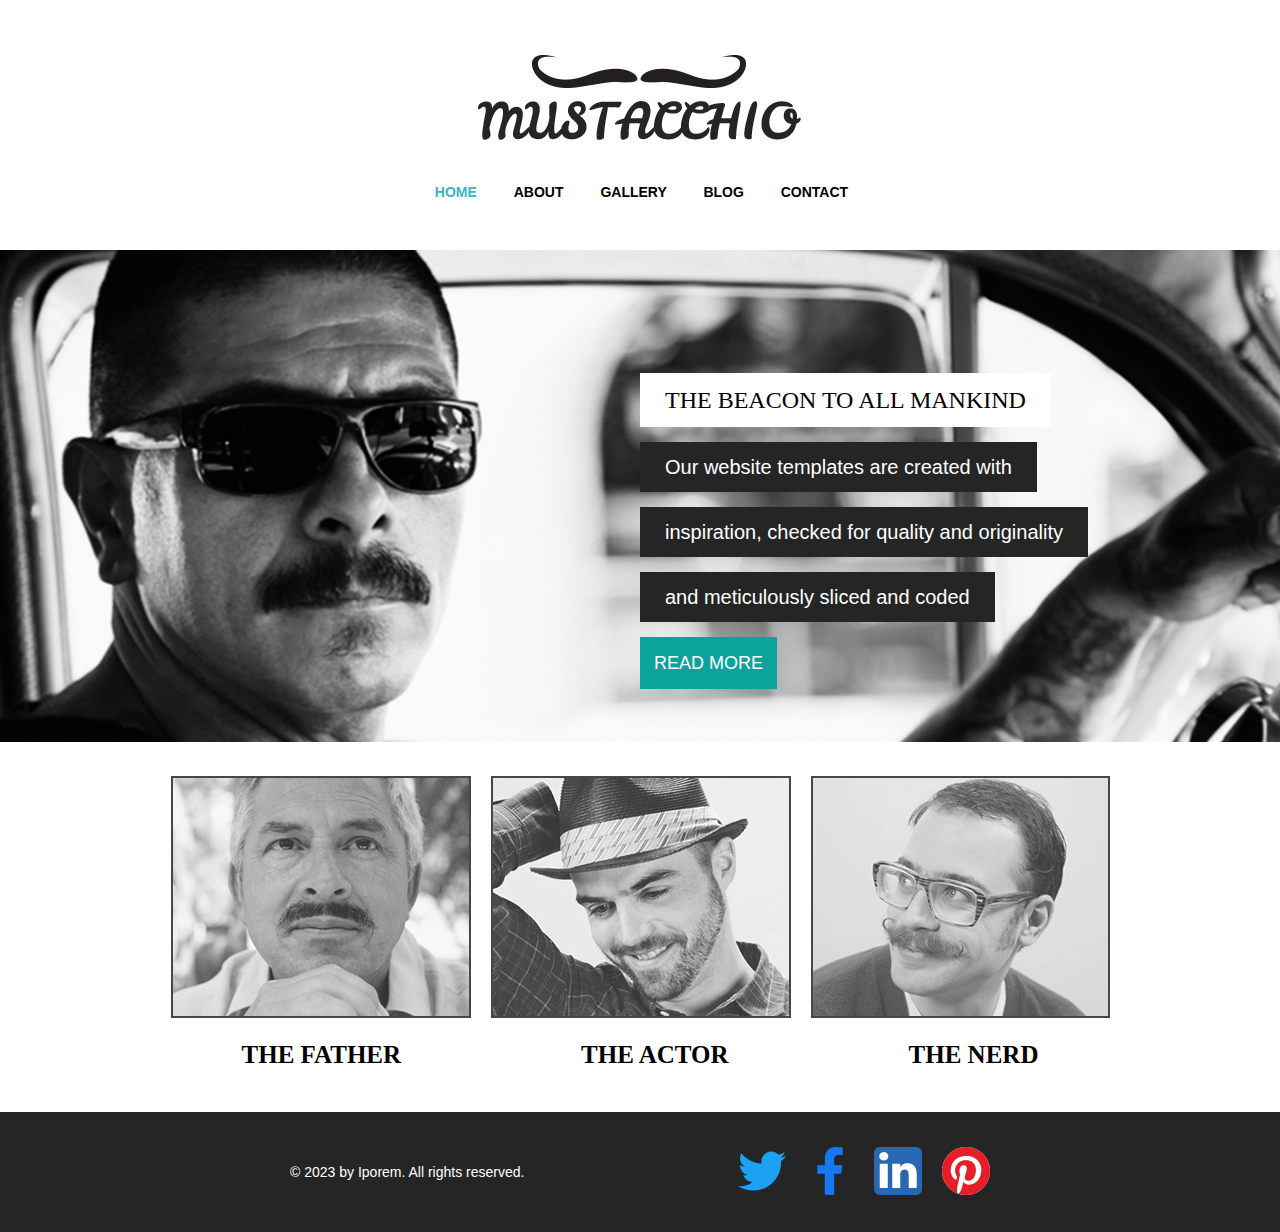
==== index.html @ 4cbbf061 "added main and about page" ====
<html lang="en">
  <head>
    <meta charset="UTF-8" />
    <meta http-equiv="X-UA-Compatible" content="IE=edge" />
    <meta name="viewport" content="width=device-width, initial-scale=1.0" />
    <title>Home</title>
    <link rel="stylesheet" href="./styles/reset.css" />
    <link rel="stylesheet" href="./styles/styles.css" />
  </head>
  <body>
    <div class="main-container">
      <header>
        <a href="./index.html">
          <img
            src="./images/main-logo.jpg"
            id="logo"
            alt="main logo of mustache"
          />
        </a>
        <nav>
          <ul>
            <il class="nav-elements">
              <a href="./index.html" id="home-button">HOME</a>
            </il>
            <il class="nav-elements">
              <a href="./pages/about.html">ABOUT</a>
            </il>
            <il class="nav-elements">
              <a href="./pages/gallery.html">GALLERY</a>
            </il>
            <il class="nav-elements">
              <a href="./pages/blog.html">BLOG</a>
            </il>
            <il class="nav-elements">
              <a href="./pages/contact.html">CONTACT</a>
            </il>
          </ul>
        </nav>
      </header>
      <main>
        <div class="main-one">
          <img
            src="./images/main-one.jpg"
            id="mustache-man"
            alt="manly man with mustache driving a car"
          />
          <div class="main-text">
            <h2>THE BEACON TO ALL MANKIND</h2> <br>
            <span>Our website templates are created with</span> <br>
            <span>inspiration, checked for quality and originality</span> <br>
            <span>and meticulously sliced and coded</span><br>
            <a id="read-more" href="./pages/blog.html">READ MORE</a>
          </div>
        </div>
        <div class="main-two">
          <div class="the-men">
            <a href="./pages/gallery.html">
            <img id=the-boys src="./images/the-father.jpg" alt="">
          </a>
          </div>
          <div class="the-men">
            <a href="./pages/gallery.html">
            <img id=the-boys src="./images/the-actor.jpg" alt="">
          </a>
          </div>
          <div class="the-men">
            <a href="./pages/gallery.html">
            <img id=the-boys src="./images/the-nerd.jpg" alt="">
          </a>
          </div>
        </div>
        <div class="titles">
          <h3>THE FATHER</h3>
          <h3>THE ACTOR</h3>
          <h3>THE NERD</h3>
        </div>
      </main>
      <footer>
        <div class="foot-container">
          <p>&copy 2023 by Iporem. All rights reserved.</p>
          <ul class="social-nav">
            <li id="twitter">
              <a href="https://twitter.com/">
                <img id="social" src="./images/social-media-icons/twitter-icon.png" alt="">
              </a>
            </li>
            <li id="facebook">
              <a href="https://www.facebook.com/">
                <img id="social" src="./images/social-media-icons/facebook-icon.png" alt="">
              </a>
            </li>
            <li id="linked-in">
              <a href="https://www.linkedin.com/">
                <img id="social" src="./images/social-media-icons/linked-in-icon.png" alt="">
              </a>
            </li>
            <li
            id="pinterest">
              <a href="https://www.pinterest.com/">
                <img id="social" src="./images/social-media-icons/pinterest-icon.png" alt="">
              </a>
            </li>
          </ul>
        </div>
      </footer>
    </div>
  </body>
</html>
---- styles/styles.css ----
.main-container {
  height: 100vh;
  display: grid;
  grid-template-rows: auto 1fr auto;
}


header {
  height: 250px;
  display: flex;
  flex-direction: column;
  justify-content: center;
  align-items: center;
}

.main-one {
  position: relative;
}

.main-text {
  position: absolute;
  top: 25%;
  left: 50%;
  text-align: left;
}

.main-text > h2 {
  background: #fff;
  color: #000;
  display: inline-block;
  font-family: poller_oneregular;
  font-size: 24px;
  font-weight: normal;
  padding: 15px 25px;
}

.main-text > span {
  background:rgb(37,37,37);
  color: #ffffff;
  display: inline-block;
  font-family: Arial, Helvetica, sans-serif;
  font-size: 20px;
  font-weight: normal;
  margin-top: 15px;
  padding: 15px 25px;
}

#read-more {
  background: rgb(11,163,156);
  color: #ffffff;
  display: inline-block;
  font-family: Arial, Helvetica, sans-serif;
  font-size: 18px;
  font-weight: normal;
  margin-top: 15px;
  padding: 17px 14px;
}

#read-more:hover {
  background: rgb(15, 202, 192);
}

.main-two {
  height: 300px;
  display: flex;
  justify-content: center;
}

#logo {
  width: 340px;
  padding-bottom: 40px;
}

#mustache-man {
  width: 100%;
}

.nav-elements {
  color: black;
  font-family: "Arial Black", Gadget, sans-serif;
  font-weight: bolder;
  font-size: 14px;
  padding: 10px 15px 20px 18px;
}

a:link {
  color: black;
  text-decoration: none;
}

a:visited {
  color: black;
  text-decoration: none;
}

a:hover {
  color: rgb(58,181,193);
  text-decoration: none;
}

#home-button {
  color: rgb(58,181,193);
}

.the-men {
  padding-top: 34px;
  margin: 0 10px 20px;
}

#the-boys {
  border: 2px solid #1a1a1a;
  display: block;
  margin: 0;
  padding: 0;
  opacity: .8;
  transition: all 0.5s ease;

}

#the-boys:hover {
  filter: contrast(130%);
}

.titles {
  display: flex;
  justify-content: center;
  margin-bottom: 45px;
}

h3 {
  padding: 0px 90px 0px 90px;
  font-family: poller_oneregular;
  font-size: 25px;
  font-weight: bolder;
}


footer {
  height: 120px;
  background-color: rgb(37,37,37);
}


p {
  color: white;
  font-family: Arial, Helvetica, sans-serif;
  font-size: 14px;
}

.foot-container {
  height: 120px;
  padding: 0px 15px 0px 15px;
  margin: 0px 275px 0px 275px;
  display: flex;
  justify-content: space-between;
  align-items: center;
}

.social-nav {
  display: flex;
}
.social-nav > li {
  margin-left: 20px;
}

.social-nav > li > a > img:hover {
  filter: grayscale(100%);
}
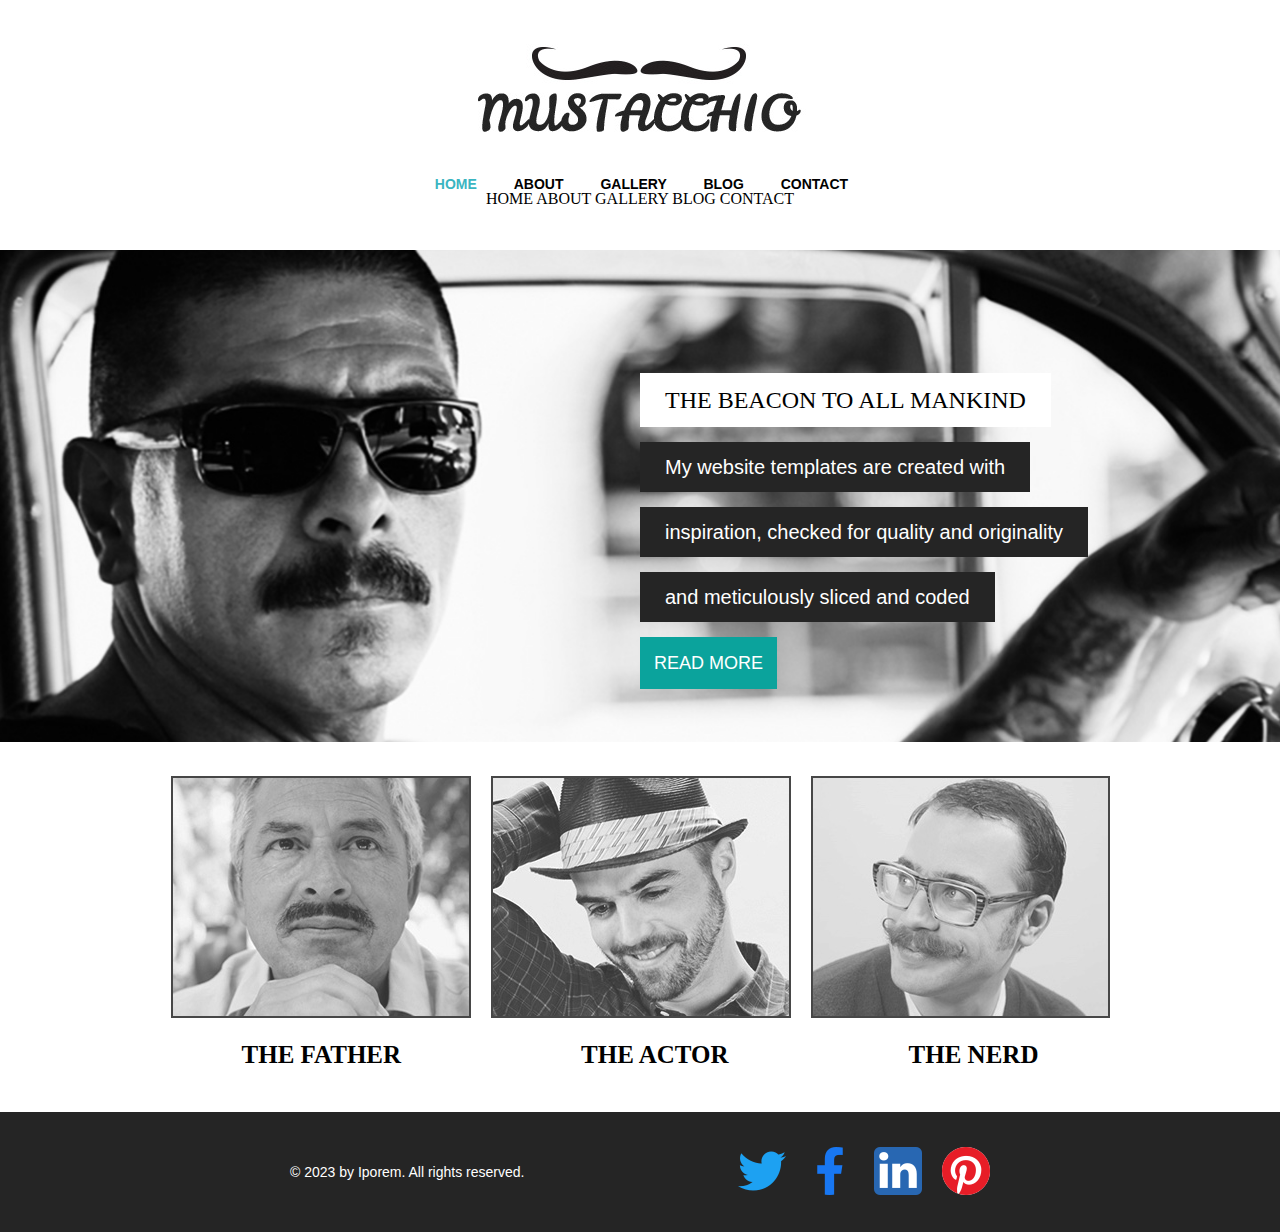
==== commit 86253774: "Update text" ====
--- a/index.html
+++ b/index.html
@@ -6,6 +6,7 @@
     <title>Home</title>
     <link rel="stylesheet" href="./styles/reset.css" />
     <link rel="stylesheet" href="./styles/styles.css" />
+    <script src="./scripts.js" defer></script>
   </head>
   <body>
     <div class="main-container">
@@ -17,7 +18,7 @@
             alt="main logo of mustache"
           />
         </a>
-        <nav>
+        <nav class="nav-bar">
           <ul>
             <il class="nav-elements">
               <a href="./index.html" id="home-button">HOME</a>
@@ -36,6 +37,17 @@
             </il>
           </ul>
         </nav>
+        <div class="dropdown">
+          <div onclick="myFunction()" class="dropbtn">
+          </div>
+          <div id="myDropdown" class="dropdown-content">
+            <a href="./index.html">HOME</a>
+            <a href="./pages/about.html">ABOUT</a>
+            <a href="./pages/gallery.html">GALLERY</a>
+            <a href="./pages/blog.html">BLOG</a>
+            <a href="./pages/contact.html">CONTACT</a>
+          </div>
+        </div>
       </header>
       <main>
         <div class="main-one">
@@ -45,28 +57,29 @@
             alt="manly man with mustache driving a car"
           />
           <div class="main-text">
-            <h2>THE BEACON TO ALL MANKIND</h2> <br>
-            <span>Our website templates are created with</span> <br>
-            <span>inspiration, checked for quality and originality</span> <br>
-            <span>and meticulously sliced and coded</span><br>
+            <h2>THE BEACON TO ALL MANKIND</h2>
+            <br />
+            <span>My website templates are created with</span> <br />
+            <span>inspiration, checked for quality and originality</span> <br />
+            <span>and meticulously sliced and coded</span><br />
             <a id="read-more" href="./pages/blog.html">READ MORE</a>
           </div>
         </div>
         <div class="main-two">
           <div class="the-men">
             <a href="./pages/gallery.html">
-            <img id=the-boys src="./images/the-father.jpg" alt="">
-          </a>
+              <img id="the-boys" src="./images/the-father.jpg" alt="" />
+            </a>
           </div>
           <div class="the-men">
             <a href="./pages/gallery.html">
-            <img id=the-boys src="./images/the-actor.jpg" alt="">
-          </a>
+              <img id="the-boys" src="./images/the-actor.jpg" alt="" />
+            </a>
           </div>
           <div class="the-men">
             <a href="./pages/gallery.html">
-            <img id=the-boys src="./images/the-nerd.jpg" alt="">
-          </a>
+              <img id="the-boys" src="./images/the-nerd.jpg" alt="" />
+            </a>
           </div>
         </div>
         <div class="titles">
@@ -81,23 +94,38 @@
           <ul class="social-nav">
             <li id="twitter">
               <a href="https://twitter.com/">
-                <img id="social" src="./images/social-media-icons/twitter-icon.png" alt="">
+                <img
+                  id="social"
+                  src="./images/social-media-icons/twitter-icon.png"
+                  alt=""
+                />
               </a>
             </li>
             <li id="facebook">
               <a href="https://www.facebook.com/">
-                <img id="social" src="./images/social-media-icons/facebook-icon.png" alt="">
+                <img
+                  id="social"
+                  src="./images/social-media-icons/facebook-icon.png"
+                  alt=""
+                />
               </a>
             </li>
             <li id="linked-in">
               <a href="https://www.linkedin.com/">
-                <img id="social" src="./images/social-media-icons/linked-in-icon.png" alt="">
+                <img
+                  id="social"
+                  src="./images/social-media-icons/linked-in-icon.png"
+                  alt=""
+                />
               </a>
             </li>
-            <li
-            id="pinterest">
+            <li id="pinterest">
               <a href="https://www.pinterest.com/">
-                <img id="social" src="./images/social-media-icons/pinterest-icon.png" alt="">
+                <img
+                  id="social"
+                  src="./images/social-media-icons/pinterest-icon.png"
+                  alt=""
+                />
               </a>
             </li>
           </ul>
